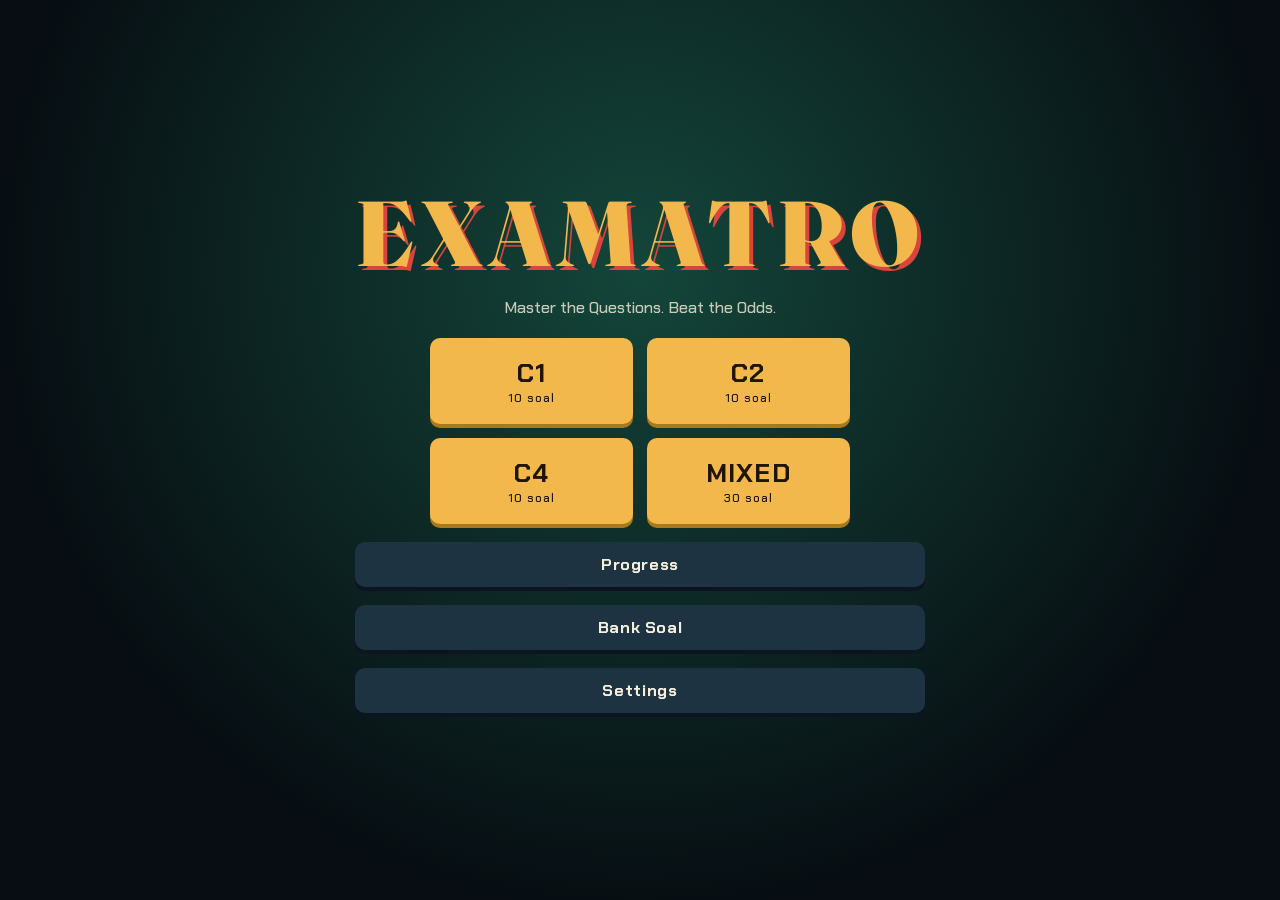
==== index.html @ 86054a3e "Add files via upload" ====
<!doctype html>
<html lang="id">
<head>
<meta charset="utf-8">
<meta name="viewport" content="width=device-width,initial-scale=1">
<title>EXAMATRO</title>
<link rel="preconnect" href="https://fonts.googleapis.com"><link rel="preconnect" href="https://fonts.gstatic.com" crossorigin>
<link href="https://fonts.googleapis.com/css2?family=Chakra+Petch:wght@500;700&family=Fraunces:opsz,wght@9..144,800;9..144,900&display=swap" rel="stylesheet">
<link rel="stylesheet" href="css/style.css">
</head>
<body>
<div id="app"></div>
<div id="fx"></div>
<div id="modal" class="mask" hidden></div>
<script src="js/questions.dummy.js"></script>
<script src="js/poker.js"></script>
<script src="js/jokers.art.js"></script>
<script src="js/fx.js"></script>
<script src="js/selector.js"></script>
<script src="js/bank.js"></script>
<script src="js/progress.js"></script>
<script src="js/game.js"></script>
</body>
</html>
---- css/style.css ----
:root{--felt:#0f3a30;--felt2:#082219;--navy:#0d1b2e;--ink:#070d12;--gold:#f2b84b;--cream:#f6efdc;--red:#d9453c;--blue:#3b82f6;--green:#35c27a;
--ui:"Chakra Petch",system-ui,sans-serif;--card:"Fraunces",Georgia,serif}
*{box-sizing:border-box}
body{margin:0;background:var(--ink);color:var(--cream);font:500 16px/1.4 var(--ui);overflow-x:hidden}
button{font:700 16px var(--ui);letter-spacing:.04em;cursor:pointer;border:0;border-radius:10px;padding:12px 20px;background:var(--gold);color:#201500;box-shadow:0 4px 0 #a97a1c;transition:transform .12s,box-shadow .12s,filter .12s}
button:hover:not(:disabled){filter:brightness(1.08);transform:translateY(-2px);box-shadow:0 6px 0 #a97a1c}
button:active:not(:disabled){transform:translateY(3px);box-shadow:0 1px 0 #a97a1c}
button:disabled{opacity:.4;cursor:not-allowed;box-shadow:none}
button.ghost{background:#1d3342;color:var(--cream);box-shadow:0 4px 0 #0a1520}
button.disc{background:var(--red);color:#fff;box-shadow:0 4px 0 #8c231c}
button.disc:hover:not(:disabled){box-shadow:0 6px 0 #8c231c}
:focus-visible{outline:3px solid var(--gold);outline-offset:2px}
/* menu */
.menu{min-height:100dvh;display:grid;place-content:center;gap:18px;text-align:center;padding:20px;background:radial-gradient(circle at 50% 30%,#14463a,var(--ink) 72%)}
.menu h1{font:900 clamp(44px,11vw,92px)/1 var(--card);letter-spacing:.06em;margin:0;color:var(--gold);text-shadow:4px 4px 0 var(--red)}
.tag{margin:0;opacity:.8}
.modes{display:grid;grid-template-columns:repeat(2,1fr);gap:14px;max-width:420px;margin:auto;width:100%}
.modes button{display:grid;font-size:26px;padding:18px}
.modes small{font-size:12px;font-weight:500}
/* layout */
.g{min-height:100dvh;display:grid;grid-template-columns:236px 1fr}
.hud{background:linear-gradient(180deg,#0e2236,#08131f);border-right:3px solid #05090e;padding:14px;display:grid;gap:12px;align-content:start}
.plaque{border-radius:12px;padding:10px 12px;text-align:center;color:#201500;background:linear-gradient(135deg,#f2b84b,#c98a1b);box-shadow:inset 0 0 0 2px #0003,0 4px 0 #7a5410}
.plaque.b1{background:linear-gradient(135deg,#6aa8ff,#2f62c2);color:#fff;box-shadow:inset 0 0 0 2px #0003,0 4px 0 #1b3a7a}
.plaque.b2{background:linear-gradient(135deg,#e8645a,#9c2620);color:#fff;box-shadow:inset 0 0 0 2px #0003,0 4px 0 #5e1511}
.plaque small{opacity:.8;font-weight:700}
.plaque h2{margin:0;font-size:22px;letter-spacing:.04em}
.tgt{background:#0a1826;border:2px solid #1d3342;border-radius:12px;padding:10px 12px;display:grid;gap:6px}
.tgt>span{font-size:13px;opacity:.7}
.tgt>b{font-size:38px;line-height:1;color:var(--red);text-shadow:0 2px 0 #000}
.bar{height:12px;border-radius:99px;background:#050b12;overflow:hidden;box-shadow:inset 0 2px 4px #000a}
.bar i{display:block;height:100%;background:linear-gradient(90deg,var(--green),#9be564);border-radius:99px;transition:width .6s cubic-bezier(.2,.8,.2,1)}
.sc b{font-size:20px;color:var(--cream)}
.tiles{display:grid;grid-template-columns:1fr 1fr;gap:8px}
.t{border-radius:10px;padding:8px 10px;display:grid;background:#0a1826;border-bottom:4px solid var(--c,#1d3342)}
.t span{font-size:12px;opacity:.7}
.t b{font-size:26px;line-height:1.1}
.th{--c:var(--blue)}.th b{color:#8db8ff}
.td{--c:var(--red)}.td b{color:#ff8f87}
.tm{--c:var(--gold)}.tm b{color:var(--gold)}
.tk{--c:#5b6b7a}
/* table */
.table{position:relative;display:grid;grid-template-rows:auto 1fr auto auto;gap:10px;padding:14px;min-width:0;
background:radial-gradient(ellipse at 50% 45%,#18574a 0,var(--felt) 45%,var(--felt2) 100%);box-shadow:inset 0 0 0 6px #4a2f1b,inset 0 0 0 8px #0006,inset 0 0 140px #000c}
.table::before{content:"";position:absolute;inset:8px;pointer-events:none;opacity:.9;
background:url("data:image/svg+xml,%3Csvg xmlns='http://www.w3.org/2000/svg' width='160' height='160'%3E%3Cfilter id='n'%3E%3CfeTurbulence baseFrequency='.8' numOctaves='2'/%3E%3CfeColorMatrix values='0 0 0 0 0 0 0 0 0 0 0 0 0 0 0 0 0 0 .15 0'/%3E%3C/filter%3E%3Crect width='100%25' height='100%25' filter='url(%23n)'/%3E%3C/svg%3E"),
url("data:image/svg+xml,%3Csvg xmlns='http://www.w3.org/2000/svg' viewBox='0 0 400 400'%3E%3Cg fill='none' stroke='%23f2b84b' stroke-opacity='.12' stroke-width='1.5'%3E%3Ccircle cx='200' cy='200' r='170'/%3E%3Ccircle cx='200' cy='200' r='120' stroke-dasharray='3 9'/%3E%3Cpath d='M200 20v60M200 320v60M20 200h60M320 200h60M200 90l-14 40h28z'/%3E%3C/g%3E%3C/svg%3E") center/min(78vh,520px) no-repeat}
.table>*{position:relative}
.jokers{display:flex;gap:10px;justify-content:center}
.slot{width:58px;height:80px;border:2px dashed #3d6b5f;border-radius:9px;display:grid;place-items:center;background:#0003}
.slot small{font-size:10px;opacity:.4;letter-spacing:.1em}
.center{display:grid;place-content:center;justify-items:center;gap:12px;min-height:200px}
.played{display:flex;gap:12px;justify-content:center;min-height:0}
.calc{text-align:center;min-height:64px;display:grid;place-content:center}
.hn{font:700 28px var(--ui);text-shadow:0 2px 0 #000a}
.cm{font:700 34px var(--ui)}
.cm small,.calc small{font-size:14px;opacity:.85;display:block;min-height:20px}
.ch,.mu{padding:2px 14px;border-radius:8px;box-shadow:0 3px 0 #0006}
.ch{background:var(--blue)}.mu{background:var(--red)}
.hint{opacity:.7}
/* cards */
.hand{display:flex;gap:8px;overflow-x:auto;padding:34px 10px 14px;justify-content:safe center;scrollbar-width:thin}
.card{--cw:clamp(66px,8.4vw,96px);flex:0 0 var(--cw);height:calc(var(--cw)*1.42);position:relative;font-family:var(--card);color:#14213d;
background:linear-gradient(160deg,#fffaf0,#efe4c8);border:1px solid #cdbf9b;border-radius:9px;
box-shadow:0 2px 0 #b9ab85,0 10px 16px #0008;transform:translateY(var(--y,0)) rotate(var(--r,0deg));transition:transform .18s,box-shadow .18s;cursor:pointer;user-select:none}
.card::before{content:"";position:absolute;inset:4px;border:1px solid #14213d22;border-radius:6px;pointer-events:none}
.card.red{color:#c8362e}
.card:hover{--y:-10px}
.card.up{--y:-26px;box-shadow:0 0 0 2px var(--gold),0 0 22px #f2b84bcc,0 16px 18px #000a;animation:glow 1.6s ease-in-out infinite}
.cn{position:absolute;left:7px;top:5px;display:grid;line-height:1;text-align:center;font-style:normal}
.cn b{font-size:calc(var(--cw)*.27);font-weight:900}
.cn u{text-decoration:none;font-size:calc(var(--cw)*.2)}
.cn.bt{left:auto;top:auto;right:7px;bottom:20px;transform:rotate(180deg)}
.pip{position:absolute;inset:0 0 15px;display:grid;place-items:center;font-size:calc(var(--cw)*.55)}
.card em{position:absolute;left:0;right:0;bottom:0;height:15px;border-radius:0 0 8px 8px;display:grid;place-items:center;font:700 9px var(--ui);letter-spacing:.16em;font-style:normal;color:#fff;background:#14213d}
.card[data-m=C1] em{background:#2b6cb0}.card[data-m=C2] em{background:#2f855a}.card[data-m=C4] em{background:#b7791f}
.card.deal{animation:deal .5s cubic-bezier(.2,.8,.2,1) backwards;animation-delay:calc(var(--i)*70ms)}
.card.out{animation:out .3s ease-in forwards}
.card.land{animation:land .4s cubic-bezier(.2,.8,.2,1) backwards;animation-delay:calc(var(--i)*60ms);cursor:default}
.played .card{--y:0;--r:0deg}
.played .card:hover{--y:0}
.card.right{box-shadow:0 0 0 3px var(--green),0 0 22px #35c27acc,0 10px 16px #0008}
.card.wrong{box-shadow:0 0 0 3px var(--red),0 0 16px #d9453c99;animation:shake .4s;filter:saturate(.5)}
.btns{display:flex;gap:14px;justify-content:center;flex-wrap:wrap}
.btns button{min-width:150px}
/* modal */
.mask{position:fixed;inset:0;background:#000c;display:grid;place-items:center;padding:14px;z-index:9;animation:fade .2s}
.mask[hidden]{display:none}
.q{background:linear-gradient(180deg,#14283a,#0d1b2e);border:2px solid var(--gold);border-radius:16px;padding:20px;max-width:580px;width:100%;display:grid;gap:10px;max-height:94dvh;overflow-y:auto;animation:pop .25s cubic-bezier(.2,1.2,.3,1);transition:box-shadow .2s}
.q.good{box-shadow:0 0 0 3px var(--green),0 0 40px #35c27a88}
.q.bad{box-shadow:0 0 0 3px var(--red),0 0 30px #d9453c77;animation:shake .4s}
.q h2,.q h3{margin:0}
.q h3{font-size:20px;line-height:1.35}
.meta{font-size:13px;opacity:.7}
.opt{display:flex;gap:12px;text-align:left;background:#1d3342;color:var(--cream);font-weight:500;box-shadow:0 3px 0 #0a1520}
.opt b{color:var(--gold)}
.opt.ok{background:#1f7a4a}.opt.bad{background:#a73a33}
@keyframes deal{from{opacity:0;transform:translate(35vw,-35vh) rotate(25deg) scale(.6)}}
@keyframes land{from{opacity:0;transform:translateY(140px) scale(.8)}}
@keyframes out{to{opacity:0;transform:translate(-30vw,-20vh) rotate(-30deg) scale(.7)}}
@keyframes glow{50%{box-shadow:0 0 0 2px var(--gold),0 0 32px #f2b84b,0 16px 18px #000a}}
@keyframes shake{25%{translate:-6px}75%{translate:6px}}
@keyframes pop{from{opacity:0;transform:scale(.92) translateY(14px)}}
@keyframes fade{from{opacity:0}}
@media(max-width:760px){
 .g{grid-template-columns:1fr}
 .hud{grid-template-columns:1fr 1fr;border-right:0;border-bottom:3px solid #05090e;padding:10px;gap:8px}
 .tiles{grid-column:1/-1;grid-template-columns:repeat(4,1fr)}
 .t b{font-size:20px}.tgt>b{font-size:28px}.hud>button{grid-column:1/-1;padding:8px}
 .slot{width:40px;height:54px}.center{min-height:150px}.played{gap:6px}
 .played .card{--cw:58px}
}
@media(prefers-reduced-motion:reduce){*,*::before{animation:none!important;transition:none!important}}
/* ===== Juice & game feel ===== */
.card{transform:translateY(var(--y,0)) rotate(var(--r,0deg)) scale(var(--s,1))}
.card:hover{--y:-16px;--s:1.08;z-index:6;box-shadow:0 2px 0 #b9ab85,0 22px 24px #000a}
.card.up{--y:-30px;--s:1.06;z-index:5}
.played .card:hover{--s:1;--y:0}
@keyframes deal{from{opacity:0;transform:translate(min(46vw,520px),calc(var(--cw)*.5)) rotate(26deg) scale(.55)}}
.table>*{z-index:1}.table .jokers{z-index:3}
.table::after{content:"";position:absolute;inset:-20%;pointer-events:none;z-index:0;
background:radial-gradient(circle at 30% 40%,#2fb28a26,transparent 40%),radial-gradient(circle at 70% 60%,#f2b84b16,transparent 35%),radial-gradient(2px 2px at 20% 30%,#fff6 50%,transparent),radial-gradient(2px 2px at 60% 70%,#fff5 50%,transparent),radial-gradient(1.5px 1.5px at 80% 20%,#fff5 50%,transparent);animation:drift 28s ease-in-out infinite alternate}
@keyframes drift{to{transform:translate(4%,3%) rotate(2deg)}}
.table.focus .hand,.table.focus .jokers{opacity:.35;transition:opacity .3s}
.pile{position:absolute;right:18px;bottom:18px;width:60px;height:84px;z-index:1}
.pile i{position:absolute;inset:0;border-radius:8px;border:2px solid #f6efdc;background:repeating-linear-gradient(45deg,#16345a 0 6px,#0d1b2e 6px 12px);box-shadow:0 3px 6px #0008}
.pile i:nth-child(2){transform:translate(-2px,-2px)}.pile i:nth-child(3){transform:translate(-4px,-4px)}
.pile b{position:absolute;left:0;right:0;bottom:-22px;text-align:center;font-size:13px;opacity:.8}
/* celebrasi hand */
.ch,.mu,.gn{display:inline-block}
.bump{animation:bump .3s}@keyframes bump{50%{transform:scale(1.4)}}
.gn{font-size:1.25em;color:var(--gold);text-shadow:0 0 14px #f2b84b99}
.hn.anim{animation:nameIn .45s cubic-bezier(.2,1.4,.3,1) backwards}
@keyframes nameIn{from{opacity:0;transform:scale(.4) rotate(-6deg)}}
@keyframes slam{from{opacity:0;transform:scale(3)}}
@keyframes sweep{from{background-position:100% 0}to{background-position:0 0}}
@keyframes rainbow{to{background-position:-300% 0}}
@keyframes pulse{50%{transform:scale(1.08)}}
.hn.t1{text-shadow:0 0 12px #fff6}
.hn.t2{text-shadow:0 0 16px #f2b84b99}
.hn.t3{color:#ffe6a3;text-shadow:0 0 22px #f2b84b,0 2px 0 #000}
.hn.t4,.hn.t5{color:transparent;background:linear-gradient(100deg,#9fb3c8 35%,#fff 50%,#9fb3c8 65%) 50% 0/250% 100%;-webkit-background-clip:text;background-clip:text;animation:sweep 1.1s ease-out}
.hn.t5{background-image:linear-gradient(100deg,#6aa8ff 35%,#fff 50%,#6aa8ff 65%)}
.hn.t6{font-size:34px;color:#ffd36b;text-shadow:0 0 28px #f2b84b,0 0 4px #fff;animation:pulse 1s ease-in-out 2}
.hn.t7{font-size:40px;color:#ff8f87;text-shadow:0 0 30px #d9453c}
.hn.t7.anim{animation:slam .5s cubic-bezier(.2,1,.3,1) backwards}
.hn.t8,.hn.t9{font-size:42px;color:transparent;background:linear-gradient(90deg,#ff6b6b,#ffd36b,#6bff9e,#6bb8ff,#c46bff,#ff6b6b) 0/300% 100%;-webkit-background-clip:text;background-clip:text;animation:rainbow 2s linear infinite}
.hn.t9{font-size:50px}
.hn.t8.anim,.hn.t9.anim{animation:slam .5s backwards,rainbow 2s linear infinite}
/* fx layer */
#fx{position:fixed;inset:0;pointer-events:none;z-index:20;overflow:hidden}
.flt{position:absolute;font:700 22px var(--ui);text-shadow:0 2px 0 #000;animation:flt 1s ease-out backwards forwards}
.flt.c{color:#8db8ff}.flt.m{color:#ff8f87}.flt.g{color:var(--gold)}
@keyframes flt{from{opacity:0;transform:translateY(10px) scale(.6)}20%{opacity:1;transform:scale(1.2)}to{opacity:0;transform:translateY(-70px)}}
.ptc{position:absolute;width:8px;height:8px;border-radius:2px;animation:ptc 1.2s cubic-bezier(.1,.7,.3,1) forwards}
@keyframes ptc{to{transform:translate(var(--x),calc(var(--y) + 220px)) rotate(540deg);opacity:0}}
.flash{position:absolute;inset:0;background:radial-gradient(circle,#fff8,#f2b84b33 50%,transparent 70%);animation:fl .6s forwards}
@keyframes fl{to{opacity:0}}
.sk{animation:sk .45s}@keyframes sk{20%{translate:-8px 3px}40%{translate:7px -3px}60%{translate:-5px 2px}80%{translate:3px}}
.q.end.won{border-color:var(--green);box-shadow:0 0 60px #35c27a66}
.q.end.victory{box-shadow:0 0 80px #f2b84baa}
.q.end.lost{border-color:var(--red);box-shadow:0 0 50px #d9453c66;animation:shake .5s}
/* joker */
.jokers{gap:12px}
.jk{--rc:#9aa7b3;position:relative;flex:0 0 auto;width:74px;height:104px;border-radius:9px;background:linear-gradient(160deg,#fffaf0,#e9dcba);border:2px solid var(--rc);box-shadow:0 8px 14px #0008;display:grid;grid-template-rows:1fr auto;transform:rotate(calc((var(--i) - 2) * 1.5deg));transition:transform .18s;cursor:help;color:#14213d}
.jk.r-uncommon{--rc:#3b82f6}.jk.r-rare{--rc:#d9453c;box-shadow:0 0 14px #d9453c88,0 8px 14px #0008}
.jk svg{width:100%;height:100%;min-height:0;border-radius:6px 6px 0 0;background:radial-gradient(circle at 50% 40%,#2a8a72,#0f3a30)}
.jk b{font:700 10px var(--ui);text-align:center;padding:3px 0;letter-spacing:.03em}
.jk.prev{opacity:.92}
.jk:hover,.jk:focus{transform:translateY(-8px) scale(1.1);z-index:10;outline:0}
.jk .tip{position:absolute;top:112%;left:50%;translate:-50% 0;width:190px;background:#0d1b2e;color:var(--cream);border:2px solid var(--rc);border-radius:10px;padding:8px 10px;opacity:0;pointer-events:none;transition:opacity .15s;z-index:20;text-align:left}
.jk:hover .tip,.jk:focus .tip{opacity:1}
.tip strong{display:block}.tip small{opacity:.7}.tip p{margin:4px 0;font-size:13px}.tip em{font-size:11px;opacity:.6;font-style:normal}
.jk.act{animation:act .7s}@keyframes act{30%{transform:translateY(-12px) scale(1.2);box-shadow:0 0 28px var(--gold)}}
@media(max-width:760px){.jk{width:52px;height:74px}.jk b{font-size:8px}.jk .tip{width:150px}.pile{display:none}}
/* ===== Shop, Cash Out, Sort, Game Over ===== */
.sign{border:6px dotted #ffe9a8;border-radius:16px;background:#2a0f12;padding:10px;text-align:center;box-shadow:0 0 0 3px var(--red),0 0 24px #d9453c88,inset 0 0 20px #000;animation:blink 1.4s steps(1) infinite}
.sign b{display:block;font:900 52px/1 var(--card);color:#ffd36b;text-shadow:0 0 18px #f2b84b,0 4px 0 #a97a1c;letter-spacing:.06em}
.sign small{opacity:.85}
@keyframes blink{50%{border-color:#d9453c}}
.panel{align-self:start;margin:6px auto;max-width:780px;width:100%;background:#0f1d2b;border:4px solid #3a1a1d;border-radius:16px;padding:16px;display:grid;gap:12px;box-shadow:0 0 0 3px #0006,0 20px 40px #0008}
.shop{grid-template-columns:150px 1fr}
.sbtns{display:grid;gap:10px;grid-row:span 1}
.nr{background:var(--red);color:#fff;box-shadow:0 4px 0 #8c231c;font-size:20px;padding:24px 10px}
.rr{background:#1fa36b;color:#fff;box-shadow:0 4px 0 #11663f;display:grid;place-items:center;padding:12px}
.rr b{font-size:28px}
.offers{background:#0a1520;border-radius:12px;padding:34px 12px 12px;display:flex;gap:22px;justify-content:center;align-items:flex-start;min-height:190px;flex-wrap:wrap}
.offer{position:relative;display:grid;gap:8px;justify-items:center}
.pt{position:absolute;top:-26px;background:#0f1d2b;color:var(--gold);font:700 20px var(--ui);font-style:normal;padding:2px 14px;border-radius:8px 8px 0 0;z-index:2}
.offer .jk{width:86px;height:120px;transform:none}
.offer .jk:hover{transform:translateY(-6px) scale(1.06)}
.offer button{padding:6px 18px;font-size:14px}
.locks{grid-column:1/-1;display:grid;grid-template-columns:1fr 2fr;gap:12px}
.lock{border:2px dashed #2b4256;border-radius:12px;min-height:84px;display:grid;place-content:center;text-align:center;opacity:.6}
.lock i{font-style:normal;font-size:12px}
.cash{max-width:640px}
.cobtn{background:#ff9800;color:#fff;font-size:32px;box-shadow:0 5px 0 #b96a00;padding:14px;animation:pulse 1.4s ease-in-out infinite}
.crow{display:flex;gap:14px;align-items:center;padding:8px 4px;border-bottom:1px dotted #2b4256;opacity:0;animation:rowin .4s forwards;animation-delay:calc(var(--d)*350ms + 200ms)}
.crow>b{font-size:28px;color:var(--blue);min-width:32px;text-align:center}
.crow span b{color:var(--red);font-size:22px}
.crow i{margin-left:auto;font-style:normal;color:var(--gold);font-weight:700;letter-spacing:.1em}
@keyframes rowin{from{opacity:0;transform:translateX(-20px)}to{opacity:1}}
.coin{width:40px;height:40px;border-radius:50%;border:5px dashed #ff9800;background:#8a5a14;flex:none}
.sort{display:grid;grid-template-columns:auto auto;gap:6px;border:3px solid #cfd8e3;border-radius:12px;padding:6px 10px;background:#0006}
.sort small{grid-column:1/-1;text-align:center;font-weight:700}
.sort button{padding:6px 12px;background:#ff9800;color:#fff;box-shadow:0 3px 0 #b96a00}
.btns .play,.btns .disc{min-width:140px}
.mask.lost{background:#8a1f19ea}
.go{max-width:660px;text-align:center}
.go h1{font:900 clamp(36px,8vw,64px)/1 var(--card);color:var(--red);margin:0;text-shadow:3px 3px 0 #000}
.mask:not(.lost) .go h1{color:var(--gold)}
.gg{display:grid;grid-template-columns:1fr 1fr;gap:6px;text-align:left}
.gr{display:flex;justify-content:space-between;gap:8px;background:#0a1520;border-radius:8px;padding:6px 10px;font-size:14px}
.gr:nth-child(-n+2){grid-column:1/-1}
.gr b{color:var(--gold)}
@media(max-width:760px){.shop{grid-template-columns:1fr}.sbtns{grid-template-columns:1fr 1fr}.locks{grid-template-columns:1fr}.gg{grid-template-columns:1fr}.sign b{font-size:36px}.offer .jk{width:70px;height:100px}}
/* ===== Bank Soal ===== */
.bank{max-width:820px;margin:0 auto;padding:16px;display:grid;gap:14px}
.bhead{display:flex;gap:12px;align-items:center}.bhead h2{margin:0}
.bcard{background:#0f1d2b;border:2px solid #1d3342;border-radius:14px;padding:14px;display:grid;gap:10px}
.bcard h3{margin:0;color:var(--gold)}
.bcard input,.bcard textarea,.bcard select{background:#0a1520;color:var(--cream);border:2px solid #2b4256;border-radius:8px;padding:8px;font:inherit;width:100%;min-width:0}
.bgrid{display:grid;grid-template-columns:1fr 1fr;gap:8px}
.note{font-size:13px;opacity:.75;margin:0;display:grid;gap:6px}
.bmsg{margin:0;font-weight:700}
.qrow{display:flex;gap:10px;align-items:center;background:#0a1520;border-radius:10px;padding:8px}
.qrow>div{flex:1;min-width:0}.qrow p{margin:2px 0;font-size:14px;overflow-wrap:anywhere}
.qrow img,.noimg{width:64px;height:64px;object-fit:cover;border-radius:6px;background:#1d3342;flex:none}
.plist{display:grid;gap:6px;max-height:320px;overflow:auto}
.errs{color:#ff8f87;font-size:13px;max-height:160px;overflow:auto;margin:0;padding-left:18px}
.g{color:var(--green)}.r{color:#ff8f87}
.qimg{max-width:100%;max-height:36vh;object-fit:contain;border-radius:10px;background:#fff;justify-self:center}
@media(max-width:560px){.bgrid{grid-template-columns:1fr}}
.pgt{grid-template-columns:repeat(4,1fr)}
@media(max-width:560px){.pgt{grid-template-columns:repeat(2,1fr)}}
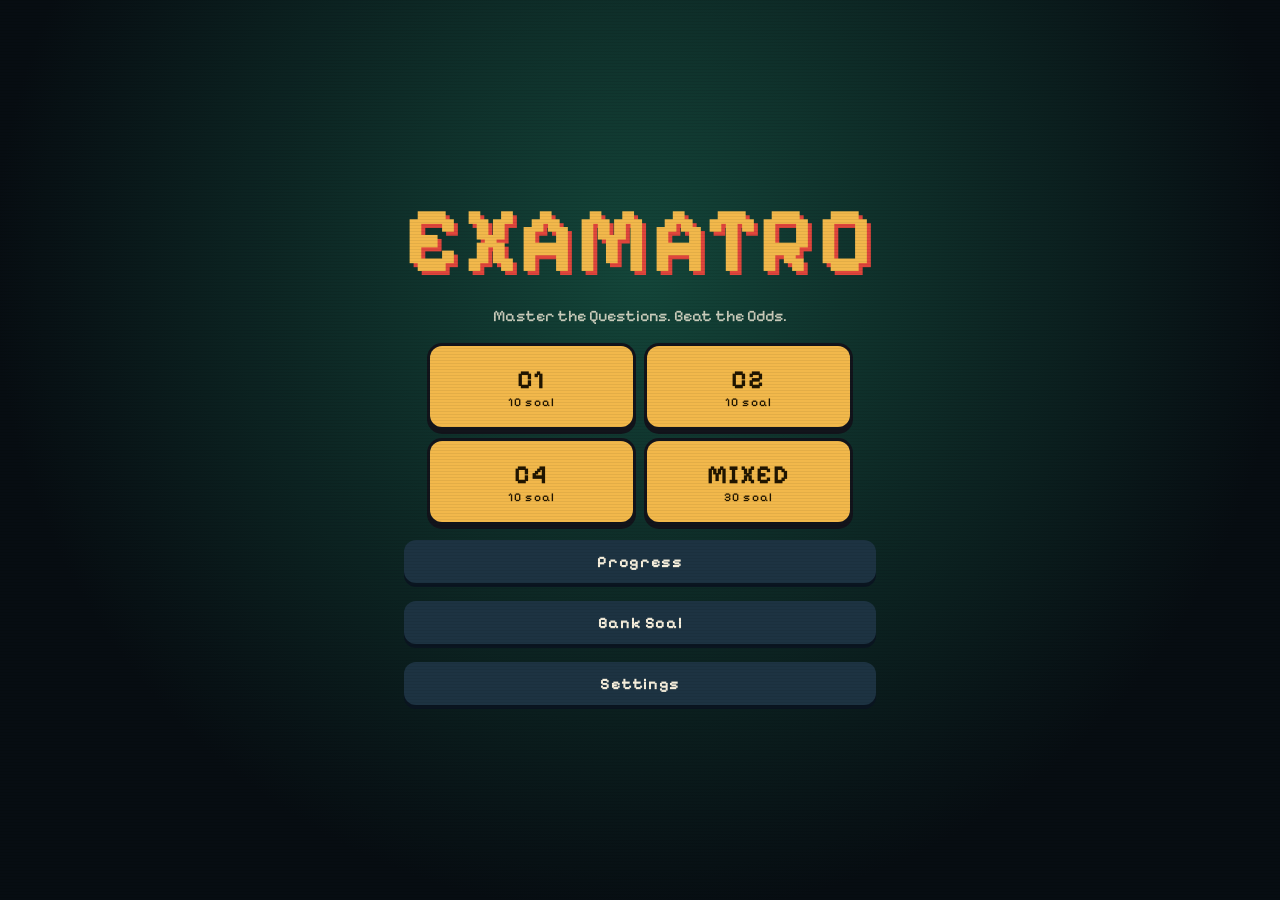
==== commit 7c16700a: "Add files via upload" ====
--- a/index.html
+++ b/index.html
@@ -5,8 +5,10 @@
 <meta name="viewport" content="width=device-width,initial-scale=1">
 <title>EXAMATRO</title>
 <link rel="preconnect" href="https://fonts.googleapis.com"><link rel="preconnect" href="https://fonts.gstatic.com" crossorigin>
-<link href="https://fonts.googleapis.com/css2?family=Chakra+Petch:wght@500;700&family=Fraunces:opsz,wght@9..144,800;9..144,900&display=swap" rel="stylesheet">
+<link href="https://fonts.googleapis.com/css2?family=Pixelify+Sans:wght@400..700&family=Silkscreen:wght@400;700&display=swap" rel="stylesheet">
 <link rel="stylesheet" href="css/style.css">
+<link rel="stylesheet" href="css/tokens.css">
+<link rel="stylesheet" href="css/materials.css">
 </head>
 <body>
 <div id="app"></div>
--- a/css/tokens.css
+++ b/css/tokens.css
@@ -0,0 +1,25 @@
+/* ===== EXAMATRO DESIGN TOKENS (Fase 2) ===== dimuat SETELAH style.css agar menimpa nilai lama */
+:root{
+ /* warna */
+ --felt:#0f3a30;--felt2:#082219;--ink:#070d12;--navy:#0d1b2e;--cream:#f6efdc;--gold:#f2b84b;--red:#e0453c;--blue:#3b82f6;--green:#35c27a;
+ --outline:#12141b;                       /* outline tebal kartu & panel */
+ --suit-s:#1b2a49;--suit-h:#e0364a;--suit-c:#1d4f55;--suit-d:#f0642a;   /* warna suit */
+ /* tipografi: display = skor/rank/judul, label = HUD kecil, text = teks soal (keterbacaan) */
+ --f-display:"Pixelify Sans","Trebuchet MS",system-ui,sans-serif;
+ --f-label:"Silkscreen","Pixelify Sans",system-ui,sans-serif;
+ --f-text:"Trebuchet MS",system-ui,sans-serif;
+ --ui:var(--f-display);--card:var(--f-display);
+ /* bentuk & bayangan */
+ --r-card:10px;--r-panel:12px;--ol:3px;
+ --sh-1:0 3px 0 #0007;--sh-2:0 10px 16px #000a;--sh-3:0 22px 26px #000b;
+ /* gerak (spesifikasi animasi): hover/seleksi .12-.18s ease-out; deal .5s ease-out + stagger 70ms; skor bump .3s ease-pop;
+    celebrate .45-.6s; semua nonaktif di prefers-reduced-motion */
+ --ease-out:cubic-bezier(.2,.8,.2,1);--ease-pop:cubic-bezier(.2,1.4,.3,1);
+ --t-fast:.12s;--t-mid:.2s;--t-slow:.45s;
+}
+body{font-family:var(--f-text)}
+button,.tgt,.t,.hud,.plaque,.sign,.cm,.hn,.sort,.btns,.crow,.pt,.menu,.bank h2,.bank h3,.go,.cobtn{font-family:var(--f-display)}
+.t span,.tgt>span,.plaque small,.sort small,.meta,.note,.card em,.gr span{font-family:var(--f-label);letter-spacing:.04em}
+.q h3,.opt,.fb p,.qrow p,.bcard input,.bcard textarea,.bcard select,.errs{font-family:var(--f-text)}
+.menu h1,.sign b,.go h1{font-family:var(--f-display);font-weight:700;letter-spacing:.04em}
+button{font-weight:700;border-radius:var(--r-panel);box-shadow:0 0 0 var(--ol) var(--outline),0 4px 0 var(--ol) var(--outline)}
--- a/css/materials.css
+++ b/css/materials.css
@@ -0,0 +1,33 @@
+/* ===== MATERIAL: felt, kartu, CRT (Fase 2) ===== */
+/* Felt: anyaman kain + marmer pelan + vignette */
+.table{background:radial-gradient(ellipse at 50% 42%,transparent 38%,#02100a 125%),url(../assets/green-felt.webp) 0 0/256px,#0f3a30;
+ box-shadow:inset 0 0 0 6px #4a2f1b,inset 0 0 0 9px var(--outline),inset 0 0 160px #000d}
+.table::before{background:url("data:image/svg+xml,%3Csvg xmlns='http://www.w3.org/2000/svg' viewBox='0 0 400 400'%3E%3Cg fill='none' stroke='%23f2b84b' stroke-opacity='.10' stroke-width='1.5'%3E%3Ccircle cx='200' cy='200' r='170'/%3E%3Ccircle cx='200' cy='200' r='120' stroke-dasharray='3 9'/%3E%3Cpath d='M200 20v60M200 320v60M20 200h60M320 200h60M200 90l-14 40h28z'/%3E%3C/g%3E%3C/svg%3E") center/min(78vh,520px) no-repeat}
+.table{overflow:hidden}
+.table::after{inset:-12%;background:url(../assets/felt-marble.webp) 0 0/720px;mix-blend-mode:soft-light;opacity:.38;animation:marble 60s linear infinite alternate}
+@keyframes marble{to{transform:translate3d(-6%,4%,0) rotate(3deg)}}
+/* Scanline CRT tipis di atas seluruh layar (tidak menangkap klik) */
+body::after{content:"";position:fixed;inset:0;pointer-events:none;z-index:30;background:repeating-linear-gradient(0deg,transparent 0 2px,#0000001c 2px 3px);opacity:.55}
+/* Kartu: kertas ivory + grain + tepi + outline tebal berlapis */
+.card{border:0;border-radius:var(--r-card);color:var(--suit-s);background:url(../assets/card-paper.webp) 0 0/128px,#f1e8cf}
+.card,.card:hover,.card.up,.card.right,.card.wrong{box-shadow:var(--ring,0 0 0 var(--ol) var(--outline)),inset 0 0 0 1px #fffb,inset 0 2px 3px #fff9,inset 0 -3px 4px #0002,var(--lift,var(--sh-2))}
+.card:hover{--lift:var(--sh-3)}
+.card.up{--ring:0 0 0 var(--ol) var(--outline),0 0 0 calc(var(--ol) + 3px) var(--gold),0 0 22px #f2b84bcc;--lift:var(--sh-3)}
+.card.right{--ring:0 0 0 var(--ol) var(--outline),0 0 0 calc(var(--ol) + 3px) var(--green),0 0 22px #35c27acc}
+.card.wrong{--ring:0 0 0 var(--ol) var(--outline),0 0 0 calc(var(--ol) + 3px) var(--red),0 0 16px #d9453c99}
+.card::before{inset:5px;border:1px solid #1b2a4930;border-radius:6px}
+.card::after{content:"";position:absolute;inset:0;border-radius:var(--r-card);pointer-events:none;background:url(../assets/card-edge.png) 0 0/100% 100%,url(../assets/card-grain.png) 0 0/96px;opacity:.85}
+.card[data-s="0"]{color:var(--suit-s)}.card[data-s="1"]{color:var(--suit-h)}.card[data-s="2"]{color:var(--suit-c)}.card[data-s="3"]{color:var(--suit-d)}
+.card .cn b{font-family:var(--f-display);font-weight:700}
+.card em{font-family:var(--f-label);border-top:2px solid var(--outline)}
+@media(prefers-reduced-motion:reduce){.table::after{animation:none!important}}
+/* perbaikan keterbacaan & kompak di HP */
+.hint{color:var(--cream);opacity:.9;text-shadow:0 2px 0 #000a}
+.pile{bottom:34px}
+@media(max-width:760px){
+ .plaque{padding:5px 8px}.plaque h2{font-size:17px}.plaque small{font-size:10px}
+ .tgt{padding:6px 10px;gap:3px}.tgt>b{font-size:26px}
+ .sort{padding:4px 6px}.sort small{display:none}.sort button{padding:6px 10px}
+ .center{min-height:96px}.btns{gap:8px}.btns button{min-width:0;padding:10px 14px}
+ .hud>button{padding:6px}
+}
